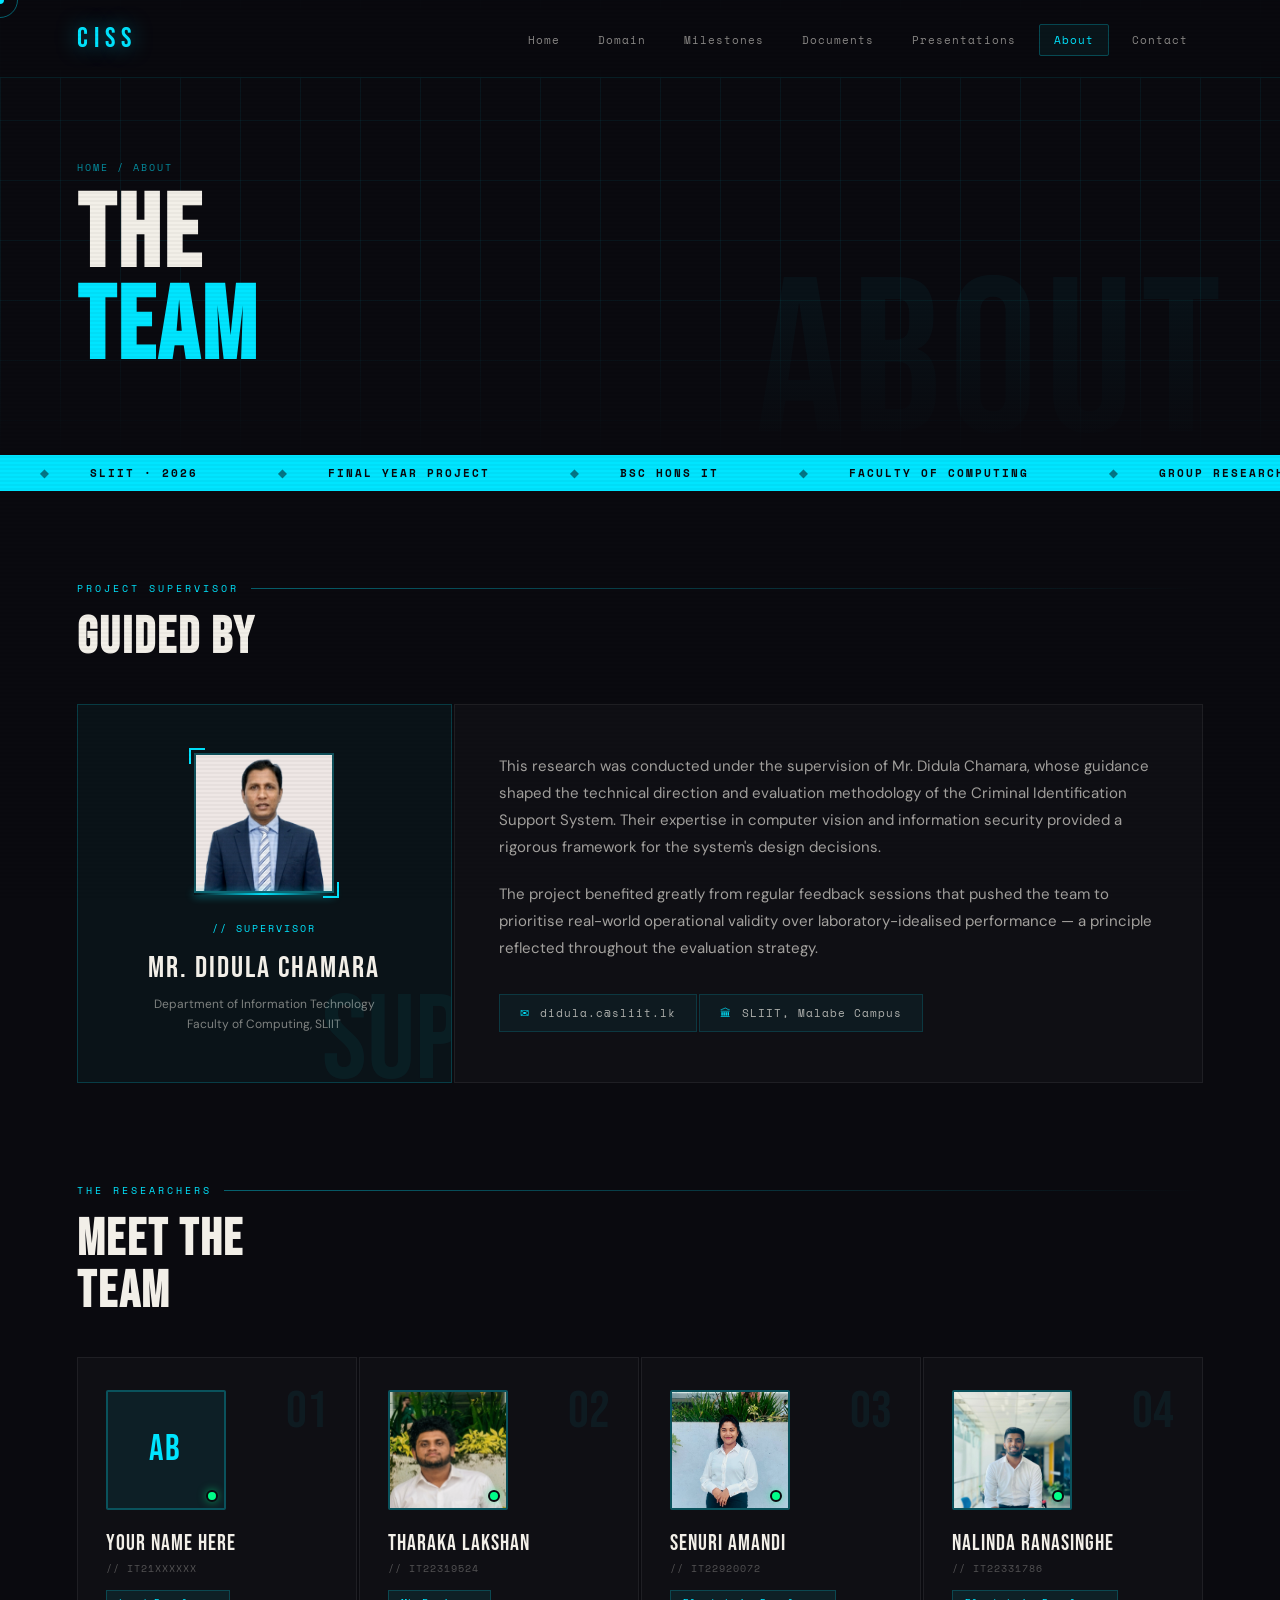
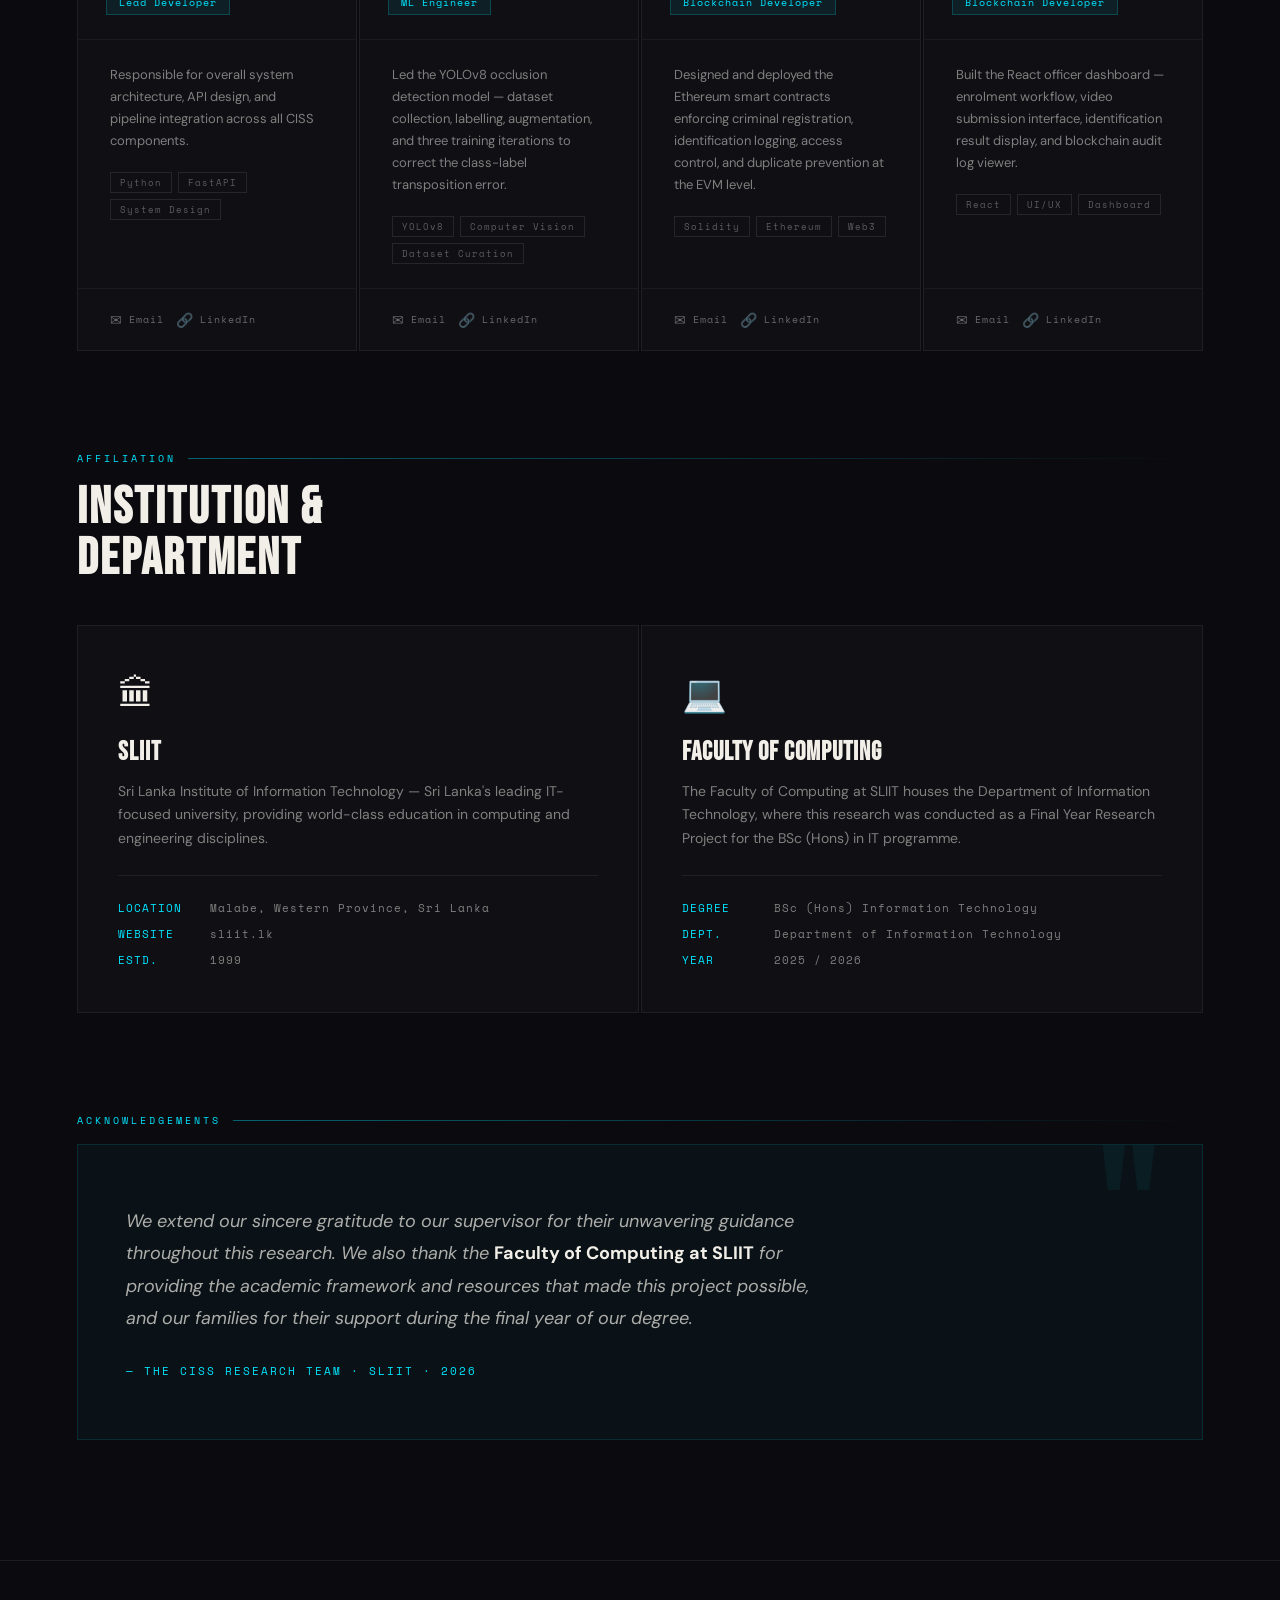
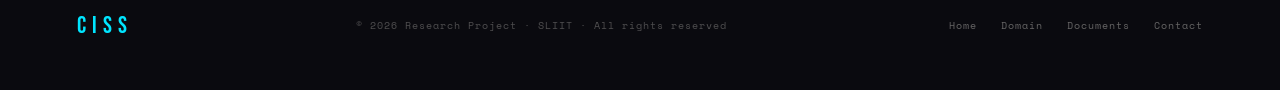
==== pages/about.html @ 186cdeec "commit01 Co-authored-by: Copilot <copilot@github.com>" ====
<!DOCTYPE html>
<html lang="en">
<head>
<meta charset="UTF-8">
<meta name="viewport" content="width=device-width, initial-scale=1.0">
<title>CISS — About</title>
<link href="https://fonts.googleapis.com/css2?family=Bebas+Neue&family=Space+Mono:ital,wght@0,400;0,700;1,400&family=DM+Sans:wght@300;400;500&display=swap" rel="stylesheet">
<style>
  :root {
    --ink: #0a0a0f;
    --paper: #f2efe8;
    --cyan: #00e5ff;
    --red: #ff2d55;
    --muted: rgba(242,239,232,0.5);
    --grid: rgba(0,229,255,0.06);
  }

  *, *::before, *::after { margin: 0; padding: 0; box-sizing: border-box; }
  html { scroll-behavior: smooth; }
  body { font-family: 'DM Sans', sans-serif; background: var(--ink); color: var(--paper); overflow-x: hidden; cursor: none; }

  /* ── CURSOR ── */
  .cursor { position: fixed; top: 0; left: 0; z-index: 9999; pointer-events: none; }
  .cursor-dot { width: 8px; height: 8px; background: var(--cyan); border-radius: 50%; transform: translate(-50%,-50%); }
  .cursor-ring { width: 36px; height: 36px; border: 1px solid rgba(0,229,255,0.4); border-radius: 50%; transform: translate(-50%,-50%); transition: width .2s, height .2s, border-color .2s; position: absolute; top: 0; left: 0; }
  body:has(a:hover) .cursor-ring, body:has(button:hover) .cursor-ring { width: 52px; height: 52px; border-color: var(--cyan); }

  body::before { content: ''; position: fixed; inset: 0; z-index: 9990; background: repeating-linear-gradient(0deg, transparent, transparent 2px, rgba(0,0,0,0.03) 2px, rgba(0,0,0,0.03) 4px); pointer-events: none; }

  /* ── NAV ── */
  nav {
    position: fixed; top: 0; left: 0; right: 0; z-index: 1000;
    display: flex; justify-content: space-between; align-items: center;
    padding: 22px 6%;
    background: rgba(10,10,15,0.85);
    backdrop-filter: blur(18px);
    border-bottom: 1px solid rgba(0,229,255,0.1);
  }
  .logo { font-family: 'Bebas Neue', sans-serif; font-size: 28px; letter-spacing: 6px; color: var(--cyan); text-shadow: 0 0 20px rgba(0,229,255,0.5); text-decoration: none; }
  nav ul { list-style: none; display: flex; gap: 8px; }
  nav ul li a { font-family: 'Space Mono', monospace; font-size: 11px; letter-spacing: 1px; color: rgba(242,239,232,0.55); text-decoration: none; padding: 7px 14px; border: 1px solid transparent; border-radius: 2px; transition: all .2s; }
  nav ul li a:hover, nav ul li a.active { color: var(--cyan); border-color: rgba(0,229,255,0.25); background: rgba(0,229,255,0.05); }

  /* ── PAGE HEADER ── */
  .page-header {
    min-height: 44vh; padding: 160px 6% 80px;
    position: relative; overflow: hidden; display: flex; align-items: flex-end;
  }
  .page-header::before {
    content: ''; position: absolute; inset: 0;
    background-image: linear-gradient(var(--grid) 1px, transparent 1px), linear-gradient(90deg, var(--grid) 1px, transparent 1px);
    background-size: 60px 60px; animation: gridShift 20s linear infinite;
  }
  @keyframes gridShift { 0% { background-position: 0 0; } 100% { background-position: 60px 60px; } }
  .page-header::after { content: ''; position: absolute; bottom: 0; left: 0; right: 0; height: 160px; background: linear-gradient(transparent, var(--ink)); }
  .header-ghost { position: absolute; font-family: 'Bebas Neue', sans-serif; font-size: clamp(100px, 18vw, 220px); color: rgba(0,229,255,0.04); letter-spacing: 8px; right: 4%; bottom: -20px; line-height: 1; user-select: none; z-index: 0; }
  .page-header-content { position: relative; z-index: 2; }
  .breadcrumb { font-family: 'Space Mono', monospace; font-size: 10px; letter-spacing: 2px; color: rgba(0,229,255,0.6); margin-bottom: 16px; }
  .breadcrumb a { color: inherit; text-decoration: none; }
  .breadcrumb a:hover { color: var(--cyan); }
  .page-header h1 { font-family: 'Bebas Neue', sans-serif; font-size: clamp(56px, 8vw, 110px); line-height: 0.9; letter-spacing: 3px; }
  .page-header h1 em { font-style: normal; color: var(--cyan); }

  /* ── TICKER ── */
  .ticker { background: var(--cyan); color: var(--ink); padding: 10px 0; overflow: hidden; }
  .ticker-inner { display: flex; animation: tickerScroll 30s linear infinite; white-space: nowrap; }
  .ticker-item { font-family: 'Space Mono', monospace; font-size: 11px; font-weight: 700; letter-spacing: 2px; padding: 0 40px; flex-shrink: 0; }
  .ticker-item::before { content: '◆'; margin-right: 40px; opacity: 0.5; }
  @keyframes tickerScroll { 0% { transform: translateX(0); } 100% { transform: translateX(-50%); } }

  /* ── SECTION UTILITIES ── */
  .main { padding: 90px 6% 120px; }
  .section-label { font-family: 'Space Mono', monospace; font-size: 10px; letter-spacing: 3px; color: var(--cyan); margin-bottom: 16px; display: flex; align-items: center; gap: 12px; }
  .section-label::after { content: ''; flex: 1; height: 1px; background: linear-gradient(90deg, rgba(0,229,255,0.4), transparent); }
  .section-title { font-family: 'Bebas Neue', sans-serif; font-size: clamp(36px, 4vw, 60px); letter-spacing: 2px; margin-bottom: 40px; line-height: 1; }

  /* ── SUPERVISOR ── */
  .supervisor-wrap {
    display: grid;
    grid-template-columns: 1fr 2fr;
    gap: 2px;
    margin-bottom: 100px;
  }

  .supervisor-badge {
    padding: 48px 40px;
    background: rgba(0,229,255,0.04);
    border: 1px solid rgba(0,229,255,0.2);
    display: flex; flex-direction: column; align-items: center; justify-content: center;
    position: relative; overflow: hidden; text-align: center;
  }
  .supervisor-badge::before {
    content: 'SUP';
    position: absolute; right: -10px; bottom: -20px;
    font-family: 'Bebas Neue', sans-serif;
    font-size: 120px; color: rgba(0,229,255,0.05);
    line-height: 1; pointer-events: none;
  }

  /* Photo frame */
  .sup-photo-wrap {
    position: relative; margin-bottom: 28px;
  }
  .sup-photo {
    width: 140px; height: 140px;
    object-fit: cover; object-position: top center;
    border: 2px solid rgba(0,229,255,0.3);
    display: block;
    filter: grayscale(20%) contrast(1.05);
    transition: filter .3s;
  }
  .supervisor-badge:hover .sup-photo { filter: grayscale(0%) contrast(1.1); }

  /* Corner brackets around photo */
  .sup-photo-wrap::before, .sup-photo-wrap::after {
    content: ''; position: absolute;
    width: 16px; height: 16px;
    border-color: var(--cyan); border-style: solid;
  }
  .sup-photo-wrap::before { top: -5px; left: -5px; border-width: 2px 0 0 2px; }
  .sup-photo-wrap::after  { bottom: -5px; right: -5px; border-width: 0 2px 2px 0; }

  /* Scan line on photo */
  .sup-photo-scan {
    position: absolute; left: 0; right: 0; height: 2px;
    background: linear-gradient(90deg, transparent, var(--cyan), transparent);
    box-shadow: 0 0 8px var(--cyan);
    animation: scanDown 3s ease-in-out infinite;
    pointer-events: none;
  }
  @keyframes scanDown { 0%{top:0;opacity:0} 10%{opacity:1} 90%{opacity:1} 100%{top:100%;opacity:0} }

  .sup-role {
    font-family: 'Space Mono', monospace; font-size: 10px;
    letter-spacing: 2px; color: var(--cyan); margin-bottom: 14px;
  }
  .sup-name {
    font-family: 'Bebas Neue', sans-serif; font-size: 30px;
    letter-spacing: 2px; margin-bottom: 8px;
  }
  .sup-dept {
    font-size: 12px; color: var(--muted); line-height: 1.7;
  }

  .supervisor-info {
    padding: 48px 44px;
    background: rgba(242,239,232,0.02);
    border: 1px solid rgba(242,239,232,0.07);
  }
  .supervisor-info p {
    font-size: 15px; line-height: 1.8;
    color: rgba(242,239,232,0.65);
    margin-bottom: 20px;
  }
  .sup-contact-row {
    display: flex; gap: 2px; margin-top: 32px; flex-wrap: wrap;
  }
  .sup-contact-chip {
    font-family: 'Space Mono', monospace; font-size: 11px;
    padding: 10px 20px;
    background: rgba(0,229,255,0.05);
    border: 1px solid rgba(0,229,255,0.15);
    color: rgba(242,239,232,0.7);
    letter-spacing: 1px;
    display: flex; align-items: center; gap: 10px;
    text-decoration: none;
    transition: all .2s;
  }
  .sup-contact-chip:hover { background: rgba(0,229,255,0.1); color: var(--cyan); border-color: rgba(0,229,255,0.3); }
  .sup-contact-chip span { color: var(--cyan); }

  /* ── TEAM GRID ── */
  .team-section { margin-bottom: 100px; }

  .team-grid {
    display: grid;
    grid-template-columns: repeat(4, 1fr);
    gap: 2px;
  }

  .member-card {
    border: 1px solid rgba(242,239,232,0.07);
    background: rgba(242,239,232,0.02);
    position: relative; overflow: hidden;
    transition: all .3s;
    display: flex; flex-direction: column;
  }
  .member-card:hover { border-color: rgba(0,229,255,0.25); background: rgba(0,229,255,0.03); }

  /* Accent top bar — different colour per card */
  .member-card::before {
    content: ''; position: absolute; top: 0; left: 0; right: 0; height: 3px;
    background: var(--cyan);
    transform: scaleX(0); transform-origin: left; transition: transform .35s;
  }
  .member-card:hover::before { transform: scaleX(1); }

  .member-card-top {
    padding: 32px 28px 24px;
    border-bottom: 1px solid rgba(242,239,232,0.05);
    position: relative;
  }

  .member-avatar {
    width: 120px; height: 120px;
    background: rgba(0,229,255,0.08);
    border: 2px solid rgba(0,229,255,0.25);
    display: grid; place-items: center;
    font-family: 'Bebas Neue', sans-serif;
    font-size: 36px; color: var(--cyan);
    letter-spacing: 2px;
    margin-bottom: 20px;
    position: relative; z-index: 1;
    overflow: hidden;
    border-radius: 2px;
  }

  .member-avatar img {
    width: 100%; height: 100%;
    object-fit: cover; object-position: top center;
    filter: grayscale(15%) contrast(1.05);
    transition: filter .35s, transform .35s;
    display: block;
  }
  .member-card:hover .member-avatar img {
    filter: grayscale(0%) contrast(1.1);
    transform: scale(1.05);
  }

  /* Scan line on hover */
  .member-avatar .avatar-scan {
    position: absolute; left: 0; right: 0; height: 2px;
    background: linear-gradient(90deg, transparent, var(--cyan), transparent);
    box-shadow: 0 0 8px var(--cyan);
    animation: scanDown 3s ease-in-out infinite;
    z-index: 2; pointer-events: none;
    opacity: 0; transition: opacity .3s;
  }
  .member-card:hover .member-avatar .avatar-scan { opacity: 1; }
  @keyframes scanDown { 0%{top:0;opacity:0} 10%{opacity:1} 90%{opacity:1} 100%{top:100%;opacity:0} }

  /* Online indicator */
  .member-avatar::after {
    content: ''; position: absolute; bottom: 6px; right: 6px;
    width: 12px; height: 12px;
    background: #00ff88; border-radius: 50%;
    border: 2px solid var(--ink);
    animation: statusBlink 2.5s ease-in-out infinite;
    z-index: 3;
    box-shadow: 0 0 8px rgba(0,255,136,0.5);
  }
  @keyframes statusBlink { 0%,100%{opacity:1} 50%{opacity:.3} }

  .member-num {
    position: absolute; top: 28px; right: 24px;
    font-family: 'Bebas Neue', sans-serif; font-size: 52px;
    color: rgba(0,229,255,0.06); line-height: 1; pointer-events: none;
  }

  /* Alias for new structure — same as card-top direct children */
  .member-card-info { margin-top: 0; }

  .member-num {
    position: absolute; top: 28px; right: 28px;
    font-family: 'Bebas Neue', sans-serif; font-size: 52px;
    color: rgba(0,229,255,0.06); line-height: 1; pointer-events: none;
  }

  .member-name { font-family: 'Bebas Neue', sans-serif; font-size: 22px; letter-spacing: 1px; margin-bottom: 4px; }
  .member-id { font-family: 'Space Mono', monospace; font-size: 10px; color: rgba(242,239,232,0.3); margin-bottom: 14px; letter-spacing: 1px; }
  .member-role {
    display: inline-block;
    font-family: 'Space Mono', monospace; font-size: 10px;
    padding: 4px 12px; letter-spacing: 1px;
    background: rgba(0,229,255,0.08); color: var(--cyan);
    border: 1px solid rgba(0,229,255,0.2);
  }

  .member-card-body { padding: 24px 32px; flex: 1; }
  .member-card-body p { font-size: 13px; line-height: 1.7; color: rgba(242,239,232,0.5); margin-bottom: 20px; }

  .member-tags { display: flex; flex-wrap: wrap; gap: 6px; }
  .tag {
    font-family: 'Space Mono', monospace; font-size: 9px;
    padding: 3px 9px; letter-spacing: 1px;
    border: 1px solid rgba(242,239,232,0.1);
    color: rgba(242,239,232,0.35);
  }

  .member-card-foot {
    padding: 20px 32px;
    border-top: 1px solid rgba(242,239,232,0.05);
    display: flex; gap: 12px;
  }
  .member-link {
    font-family: 'Space Mono', monospace; font-size: 10px;
    color: rgba(242,239,232,0.4); text-decoration: none;
    letter-spacing: 1px; transition: color .2s;
    display: flex; align-items: center; gap: 6px;
  }
  .member-link:hover { color: var(--cyan); }
  .member-link span { font-size: 14px; }

  /* ── INSTITUTION ── */
  .institution-section { margin-bottom: 100px; }

  .inst-grid {
    display: grid;
    grid-template-columns: 1fr 1fr;
    gap: 2px;
  }

  .inst-card {
    padding: 44px 40px;
    background: rgba(242,239,232,0.02);
    border: 1px solid rgba(242,239,232,0.07);
    position: relative; overflow: hidden;
    transition: all .3s;
  }
  .inst-card:hover { background: rgba(0,229,255,0.03); border-color: rgba(0,229,255,0.2); }

  .inst-icon { font-size: 36px; margin-bottom: 20px; }
  .inst-card h3 {
    font-family: 'Bebas Neue', sans-serif; font-size: 26px;
    letter-spacing: 1px; margin-bottom: 12px;
  }
  .inst-card p { font-size: 14px; line-height: 1.7; color: var(--muted); }
  .inst-detail {
    margin-top: 24px; padding-top: 24px;
    border-top: 1px solid rgba(242,239,232,0.07);
    display: flex; flex-direction: column; gap: 10px;
  }
  .inst-row {
    display: flex; gap: 12px; align-items: flex-start;
    font-family: 'Space Mono', monospace; font-size: 11px;
    color: rgba(242,239,232,0.5); letter-spacing: 1px;
  }
  .inst-row-label { color: var(--cyan); min-width: 80px; }

  /* ── ACKNOWLEDGEMENTS ── */
  .ack-section {
    padding: 60px 48px;
    background: rgba(0,229,255,0.03);
    border: 1px solid rgba(0,229,255,0.12);
    position: relative; overflow: hidden;
    margin-bottom: 0;
  }
  .ack-section::before {
    content: '"';
    position: absolute; right: 40px; top: -20px;
    font-family: 'Bebas Neue', sans-serif; font-size: 200px;
    color: rgba(0,229,255,0.05); line-height: 1;
    pointer-events: none;
  }
  .ack-section blockquote {
    font-size: 18px; line-height: 1.8;
    color: rgba(242,239,232,0.7);
    font-style: italic; max-width: 700px;
    margin-bottom: 28px;
  }
  .ack-section blockquote strong { color: var(--paper); font-style: normal; }
  .ack-sig {
    font-family: 'Space Mono', monospace; font-size: 11px;
    color: var(--cyan); letter-spacing: 2px;
  }

  /* ── FOOTER ── */
  footer { padding: 50px 6%; border-top: 1px solid rgba(242,239,232,0.08); display: flex; justify-content: space-between; align-items: center; gap: 20px; flex-wrap: wrap; }
  .footer-logo { font-family: 'Bebas Neue', sans-serif; font-size: 24px; letter-spacing: 6px; color: var(--cyan); }
  .footer-text { font-family: 'Space Mono', monospace; font-size: 10px; color: rgba(242,239,232,0.3); letter-spacing: 1px; }
  .footer-links { display: flex; gap: 24px; }
  .footer-links a { font-family: 'Space Mono', monospace; font-size: 10px; letter-spacing: 1px; color: rgba(242,239,232,0.4); text-decoration: none; transition: color .2s; }
  .footer-links a:hover { color: var(--cyan); }

  /* ── REVEAL ── */
  .reveal { opacity: 0; transform: translateY(28px); transition: opacity .7s ease, transform .7s ease; }
  .reveal.in-view { opacity: 1; transform: translateY(0); }

  /* ── RESPONSIVE ── */
  @media (max-width: 1000px) {
    .team-grid { grid-template-columns: repeat(2, 1fr); }
  }
  @media (max-width: 768px) {
    .supervisor-wrap { grid-template-columns: 1fr; }
    .inst-grid { grid-template-columns: 1fr; }
    .team-grid { grid-template-columns: 1fr; }
    nav ul { display: none; }
  }
</style>
</head>
<body>

<div class="cursor">
  <div class="cursor-ring"></div>
  <div class="cursor-dot"></div>
</div>

<!-- Nav -->
<nav>
  <a href="../index.html" class="logo">CISS</a>
  <ul>
    <li><a href="../index.html">Home</a></li>
    <li><a href="domain.html">Domain</a></li>
    <li><a href="milestones.html">Milestones</a></li>
    <li><a href="documents.html">Documents</a></li>
    <li><a href="presentations.html">Presentations</a></li>
    <li><a href="about.html" class="active">About</a></li>
    <li><a href="contact.html">Contact</a></li>
  </ul>
</nav>

<!-- Page Header -->
<div class="page-header">
  <div class="header-ghost">ABOUT</div>
  <div class="page-header-content">
    <div class="breadcrumb"><a href="../index.html">HOME</a> / ABOUT</div>
    <h1>THE<br><em>TEAM</em></h1>
  </div>
</div>

<!-- Ticker -->
<div class="ticker">
  <div class="ticker-inner">
    <span class="ticker-item">SLIIT · 2026</span>
    <span class="ticker-item">FINAL YEAR PROJECT</span>
    <span class="ticker-item">BSC HONS IT</span>
    <span class="ticker-item">FACULTY OF COMPUTING</span>
    <span class="ticker-item">GROUP RESEARCH</span>
    <span class="ticker-item">SLIIT · 2026</span>
    <span class="ticker-item">FINAL YEAR PROJECT</span>
    <span class="ticker-item">BSC HONS IT</span>
    <span class="ticker-item">FACULTY OF COMPUTING</span>
    <span class="ticker-item">GROUP RESEARCH</span>
  </div>
</div>

<main class="main">

  <!-- Supervisor -->
  <section style="margin-bottom:100px">
    <div class="section-label reveal">PROJECT SUPERVISOR</div>
    <h2 class="section-title reveal">GUIDED BY</h2>
    <div class="supervisor-wrap">
      <div class="supervisor-badge reveal">
        <div class="sup-photo-wrap">
          <img class="sup-photo" src="../assets/Images//supervisor.jpeg" alt="Supervisor Photo">
          <div class="sup-photo-scan"></div>
        </div>
        <div class="sup-role">// SUPERVISOR</div>
        <div class="sup-name">Mr. Didula Chamara</div>
        <div class="sup-dept">Department of Information Technology<br>Faculty of Computing, SLIIT</div>
      </div>
      <div class="supervisor-info reveal" style="transition-delay:.1s">
        <p>
          This research was conducted under the supervision of Mr. Didula Chamara, whose guidance shaped the technical direction and evaluation methodology of the Criminal Identification Support System. Their expertise in computer vision and information security provided a rigorous framework for the system's design decisions.
        </p>
        <p>
          The project benefited greatly from regular feedback sessions that pushed the team to prioritise real-world operational validity over laboratory-idealised performance — a principle reflected throughout the evaluation strategy.
        </p>
        <div class="sup-contact-row">
          <a class="sup-contact-chip" href="mailto:didula.c@sliit.lk">
            <span>✉</span> didula.c@sliit.lk
          </a>
          <div class="sup-contact-chip">
            <span>🏛</span> SLIIT, Malabe Campus
          </div>
        </div>
      </div>
    </div>
  </section>

  <!-- Team -->
  <section class="team-section">
    <div class="section-label reveal">THE RESEARCHERS</div>
    <h2 class="section-title reveal">MEET THE<br>TEAM</h2>

    <div class="team-grid">

      <!-- Member 1 -->
      <div class="member-card reveal">
        <div class="member-card-top">
          <div class="member-num">01</div>
          <div class="member-avatar">AB<div class="avatar-scan"></div></div>
          <div class="member-name">Your Name Here</div>
          <div class="member-id">// IT21XXXXXX</div>
          <div class="member-role">Lead Developer</div>
        </div>
        <div class="member-card-body">
          <p>Responsible for overall system architecture, API design, and pipeline integration across all CISS components.</p>
          <div class="member-tags">
            <span class="tag">Python</span>
            <span class="tag">FastAPI</span>
            <span class="tag">System Design</span>
          </div>
        </div>
        <div class="member-card-foot">
          <a class="member-link" href="mailto:member1@sliit.lk"><span>✉</span> Email</a>
          <a class="member-link" href="#"><span>🔗</span> LinkedIn</a>
        </div>
      </div>

      <!-- Member 2 -->
      <div class="member-card reveal" style="transition-delay:.1s">
        <div class="member-card-top">
          <div class="member-num">02</div>
          <div class="member-avatar"><img src="../assets//Images/member2.png" alt="Member 2"><div class="avatar-scan"></div></div>
          <div class="member-name">Tharaka Lakshan</div>
          <div class="member-id">// IT22319524</div>
          <div class="member-role">ML Engineer</div>
        </div>
        <div class="member-card-body">
          <p>Led the YOLOv8 occlusion detection model — dataset collection, labelling, augmentation, and three training iterations to correct the class-label transposition error.</p>
          <div class="member-tags">
            <span class="tag">YOLOv8</span>
            <span class="tag">Computer Vision</span>
            <span class="tag">Dataset Curation</span>
          </div>
        </div>
        <div class="member-card-foot">
          <a class="member-link" href="mailto:it22319524@sliit.lk"><span>✉</span> Email</a>
          <a class="member-link" href="#"><span>🔗</span> LinkedIn</a>
        </div>
      </div>

      <!-- Member 3 -->
      <div class="member-card reveal" style="transition-delay:.2s">
        <div class="member-card-top">
          <div class="member-num">03</div>
          <div class="member-avatar"><img src="../assets//Images/member3.jpeg" alt="Member 3"><div class="avatar-scan"></div></div>
          <div class="member-name">Senuri Amandi</div>
          <div class="member-id">// IT22920072</div>
          <div class="member-role">Blockchain Developer</div>
        </div>
        <div class="member-card-body">
          <p>Designed and deployed the Ethereum smart contracts enforcing criminal registration, identification logging, access control, and duplicate prevention at the EVM level.</p>
          <div class="member-tags">
            <span class="tag">Solidity</span>
            <span class="tag">Ethereum</span>
            <span class="tag">Web3</span>
          </div>
        </div>
        <div class="member-card-foot">
          <a class="member-link" href="mailto:it22920072@sliit.lk"><span>✉</span> Email</a>
          <a class="member-link" href="#"><span>🔗</span> LinkedIn</a>
        </div>
      </div>

      <!-- Member 4 -->
      <div class="member-card reveal" style="transition-delay:.3s">
        <div class="member-card-top">
          <div class="member-num">04</div>
          <div class="member-avatar"><img src="../assets//Images/member4.jpeg" alt="Member 4"><div class="avatar-scan"></div></div>
          <div class="member-name">Nalinda Ranasinghe</div>
          <div class="member-id">// IT22331786</div>
          <div class="member-role">Blockchain Developer</div>
        </div>
        <div class="member-card-body">
          <p>Built the React officer dashboard — enrolment workflow, video submission interface, identification result display, and blockchain audit log viewer.</p>
          <div class="member-tags">
            <span class="tag">React</span>
            <span class="tag">UI/UX</span>
            <span class="tag">Dashboard</span>
          </div>
        </div>
        <div class="member-card-foot">
          <a class="member-link" href="mailto:it22331786@sliit.lk"><span>✉</span> Email</a>
          <a class="member-link" href="#"><span>🔗</span> LinkedIn</a>
        </div>
      </div>

    </div>
  </section>

  <!-- Institution -->
  <section class="institution-section">
    <div class="section-label reveal">AFFILIATION</div>
    <h2 class="section-title reveal">INSTITUTION &<br>DEPARTMENT</h2>
    <div class="inst-grid">
      <div class="inst-card reveal">
        <div class="inst-icon">🏛</div>
        <h3>SLIIT</h3>
        <p>Sri Lanka Institute of Information Technology — Sri Lanka's leading IT-focused university, providing world-class education in computing and engineering disciplines.</p>
        <div class="inst-detail">
          <div class="inst-row"><span class="inst-row-label">LOCATION</span> Malabe, Western Province, Sri Lanka</div>
          <div class="inst-row"><span class="inst-row-label">WEBSITE</span> sliit.lk</div>
          <div class="inst-row"><span class="inst-row-label">ESTD.</span> 1999</div>
        </div>
      </div>
      <div class="inst-card reveal" style="transition-delay:.1s">
        <div class="inst-icon">💻</div>
        <h3>Faculty of Computing</h3>
        <p>The Faculty of Computing at SLIIT houses the Department of Information Technology, where this research was conducted as a Final Year Research Project for the BSc (Hons) in IT programme.</p>
        <div class="inst-detail">
          <div class="inst-row"><span class="inst-row-label">DEGREE</span> BSc (Hons) Information Technology</div>
          <div class="inst-row"><span class="inst-row-label">DEPT.</span> Department of Information Technology</div>
          <div class="inst-row"><span class="inst-row-label">YEAR</span> 2025 / 2026</div>
        </div>
      </div>
    </div>
  </section>

  <!-- Acknowledgements -->
  <section>
    <div class="section-label reveal">ACKNOWLEDGEMENTS</div>
    <div class="ack-section reveal">
      <blockquote>
        We extend our sincere gratitude to our supervisor for their unwavering guidance throughout this research. We also thank the <strong>Faculty of Computing at SLIIT</strong> for providing the academic framework and resources that made this project possible, and our families for their support during the final year of our degree.
      </blockquote>
      <div class="ack-sig">— THE CISS RESEARCH TEAM · SLIIT · 2026</div>
    </div>
  </section>

</main>

<!-- Footer -->
<footer>
  <div class="footer-logo">CISS</div>
  <div class="footer-text">© 2026 Research Project · SLIIT · All rights reserved</div>
  <div class="footer-links">
    <a href="../index.html">Home</a>
    <a href="domain.html">Domain</a>
    <a href="documents.html">Documents</a>
    <a href="contact.html">Contact</a>
  </div>
</footer>

<script>
  const dot = document.querySelector('.cursor-dot');
  const ring = document.querySelector('.cursor-ring');
  let mouseX = 0, mouseY = 0, ringX = 0, ringY = 0;
  document.addEventListener('mousemove', e => {
    mouseX = e.clientX; mouseY = e.clientY;
    dot.style.left = mouseX + 'px'; dot.style.top = mouseY + 'px';
  });
  (function animateRing() {
    ringX += (mouseX - ringX) * 0.12;
    ringY += (mouseY - ringY) * 0.12;
    ring.style.left = ringX + 'px'; ring.style.top = ringY + 'px';
    requestAnimationFrame(animateRing);
  })();

  const observer = new IntersectionObserver(entries => {
    entries.forEach(e => { if (e.isIntersecting) { e.target.classList.add('in-view'); observer.unobserve(e.target); } });
  }, { threshold: 0.1 });
  document.querySelectorAll('.reveal').forEach(el => observer.observe(el));
</script>
</body>
</html>
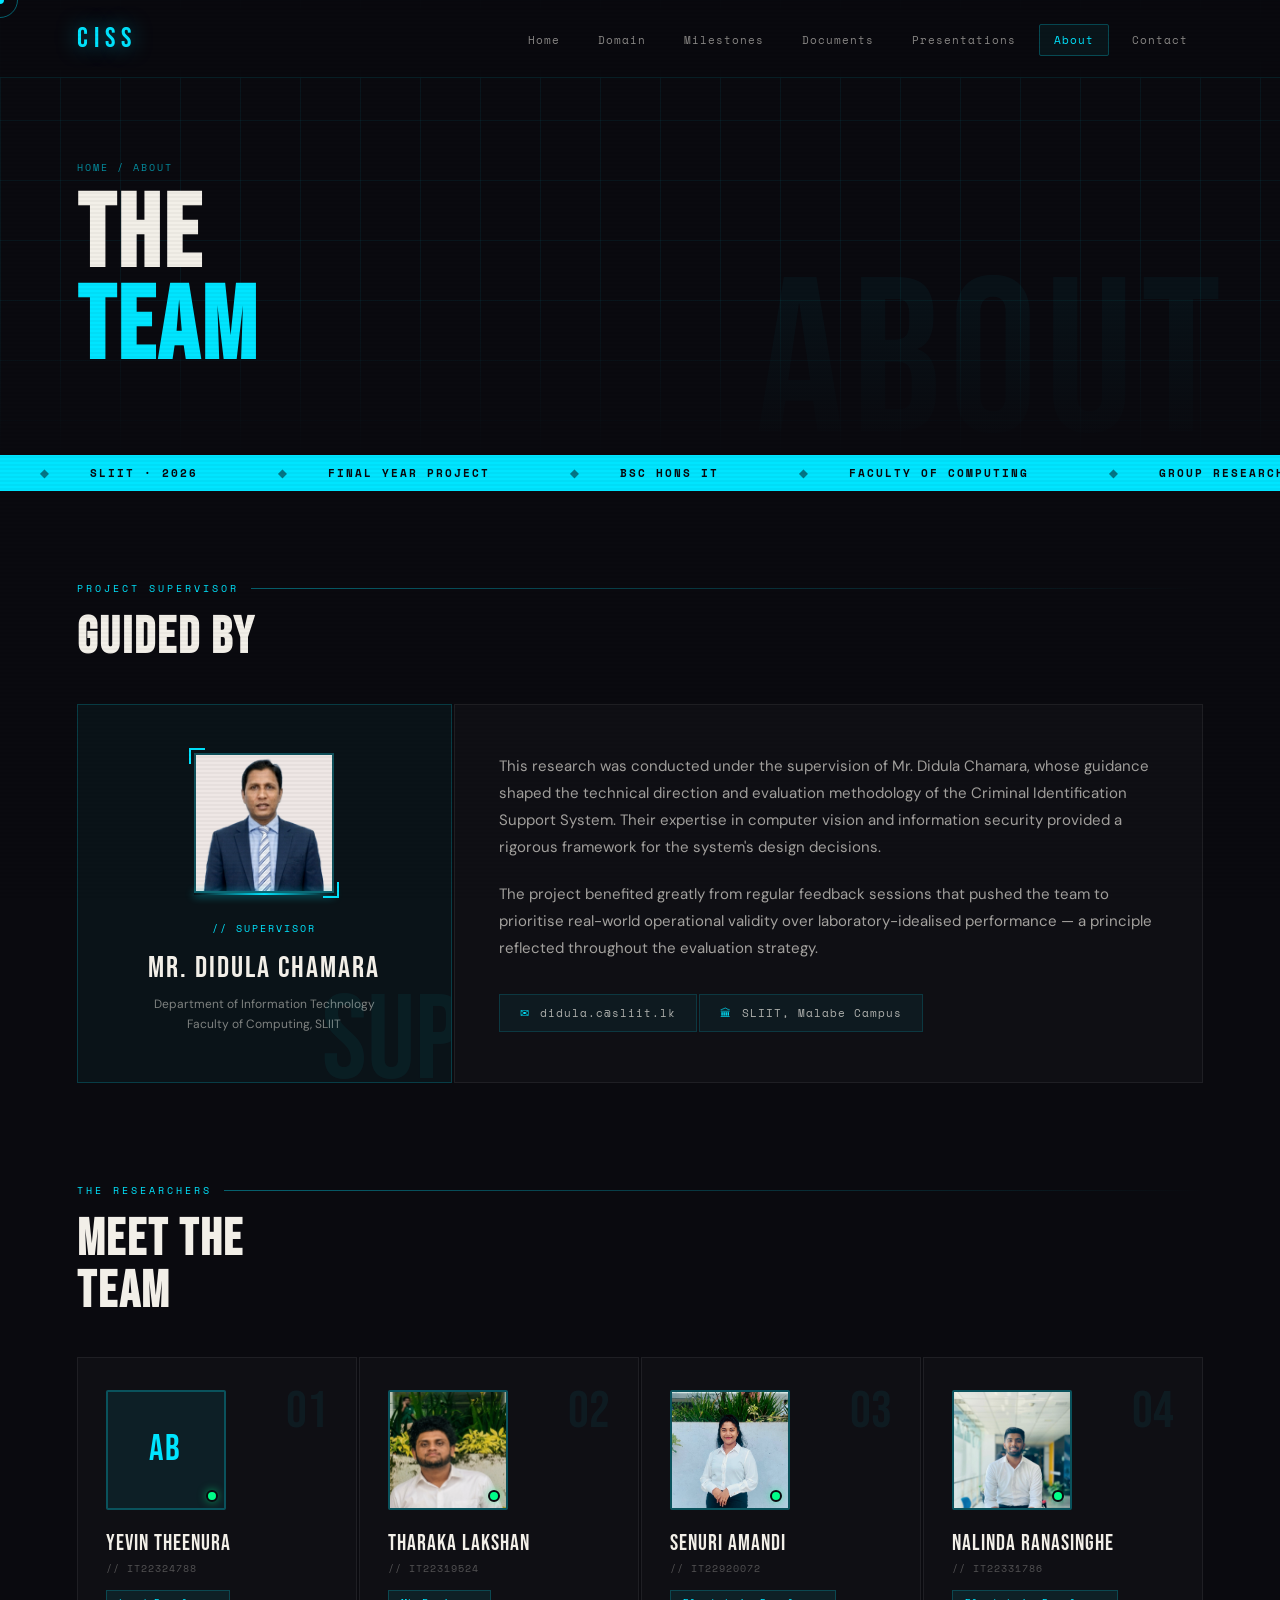
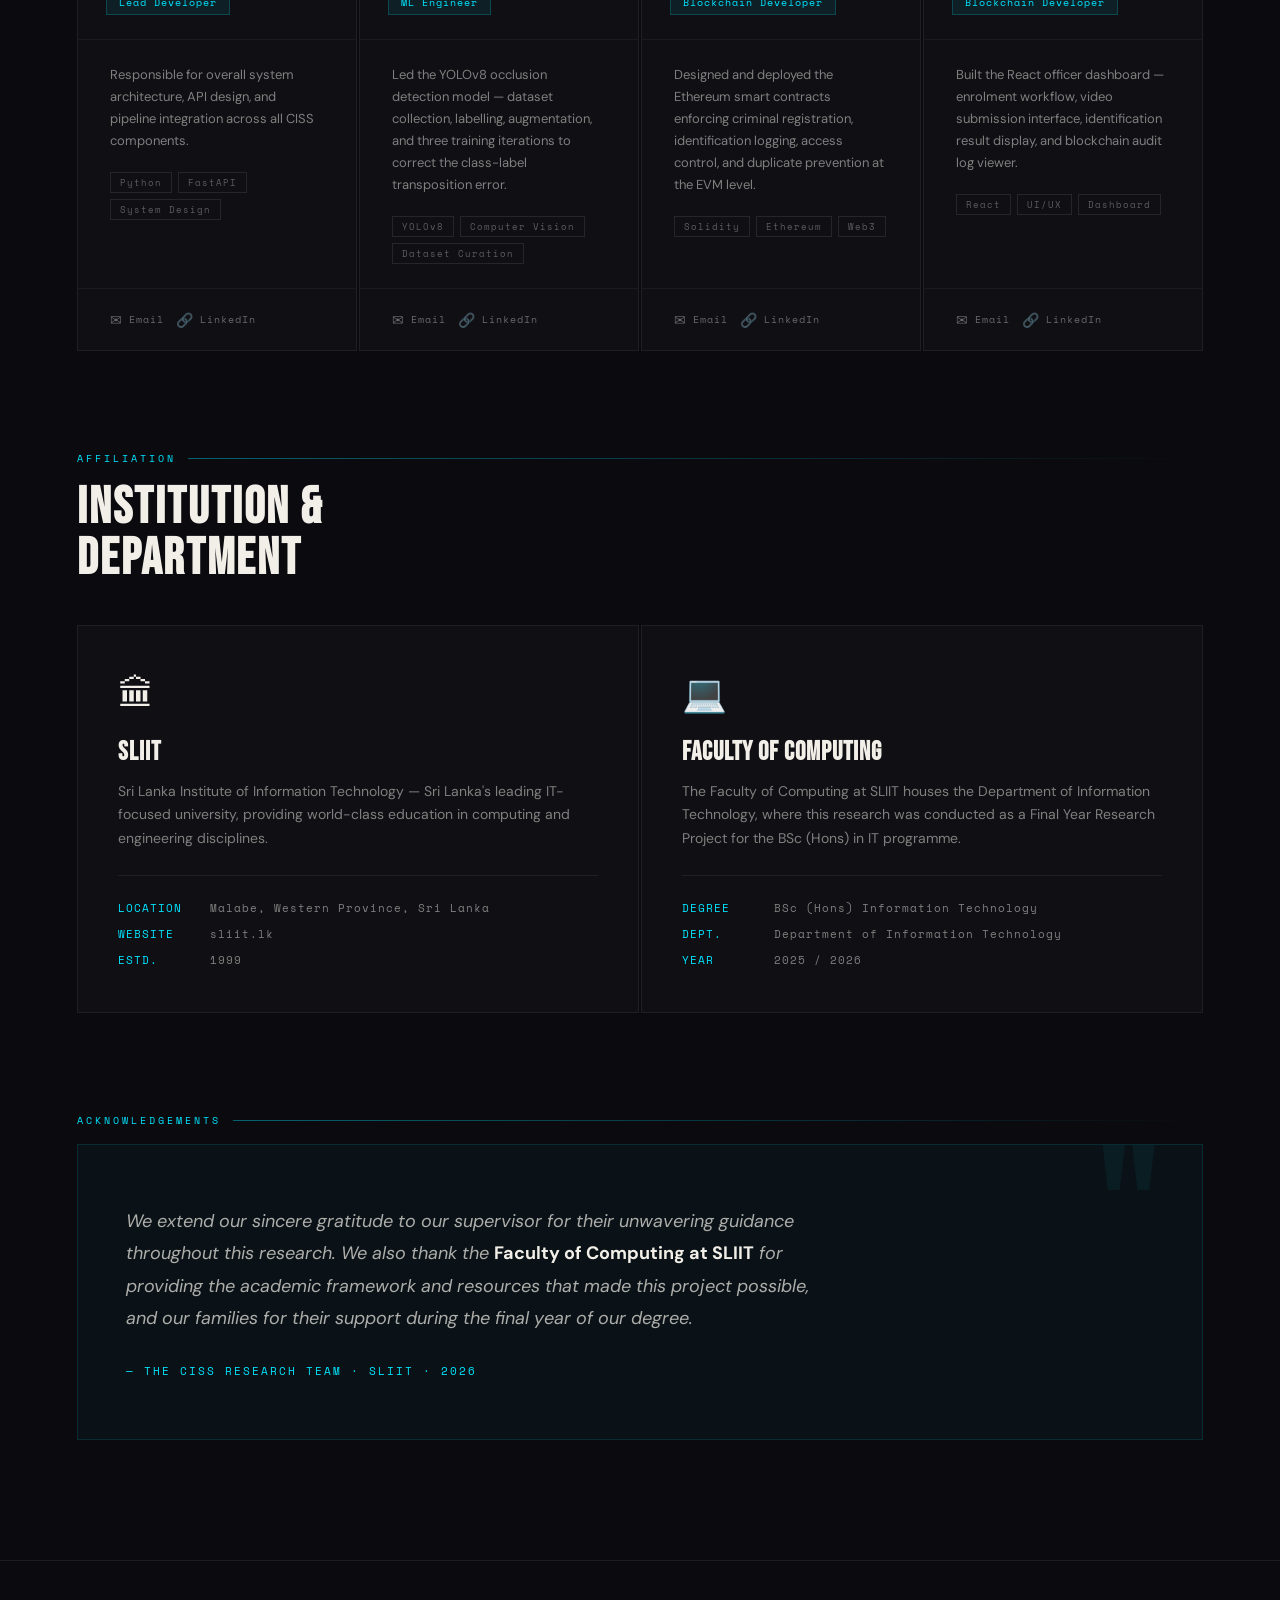
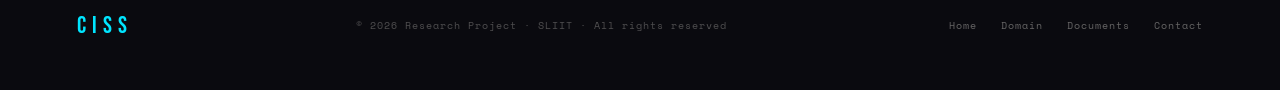
==== commit 687a9e24: "commit2 Co-authored-by: Copilot <copilot@github.com>" ====
--- a/pages/about.html
+++ b/pages/about.html
@@ -481,8 +481,8 @@
         <div class="member-card-top">
           <div class="member-num">01</div>
           <div class="member-avatar">AB<div class="avatar-scan"></div></div>
-          <div class="member-name">Your Name Here</div>
-          <div class="member-id">// IT21XXXXXX</div>
+          <div class="member-name">Yevin Theenura</div>
+          <div class="member-id">// IT22324788</div>
           <div class="member-role">Lead Developer</div>
         </div>
         <div class="member-card-body">
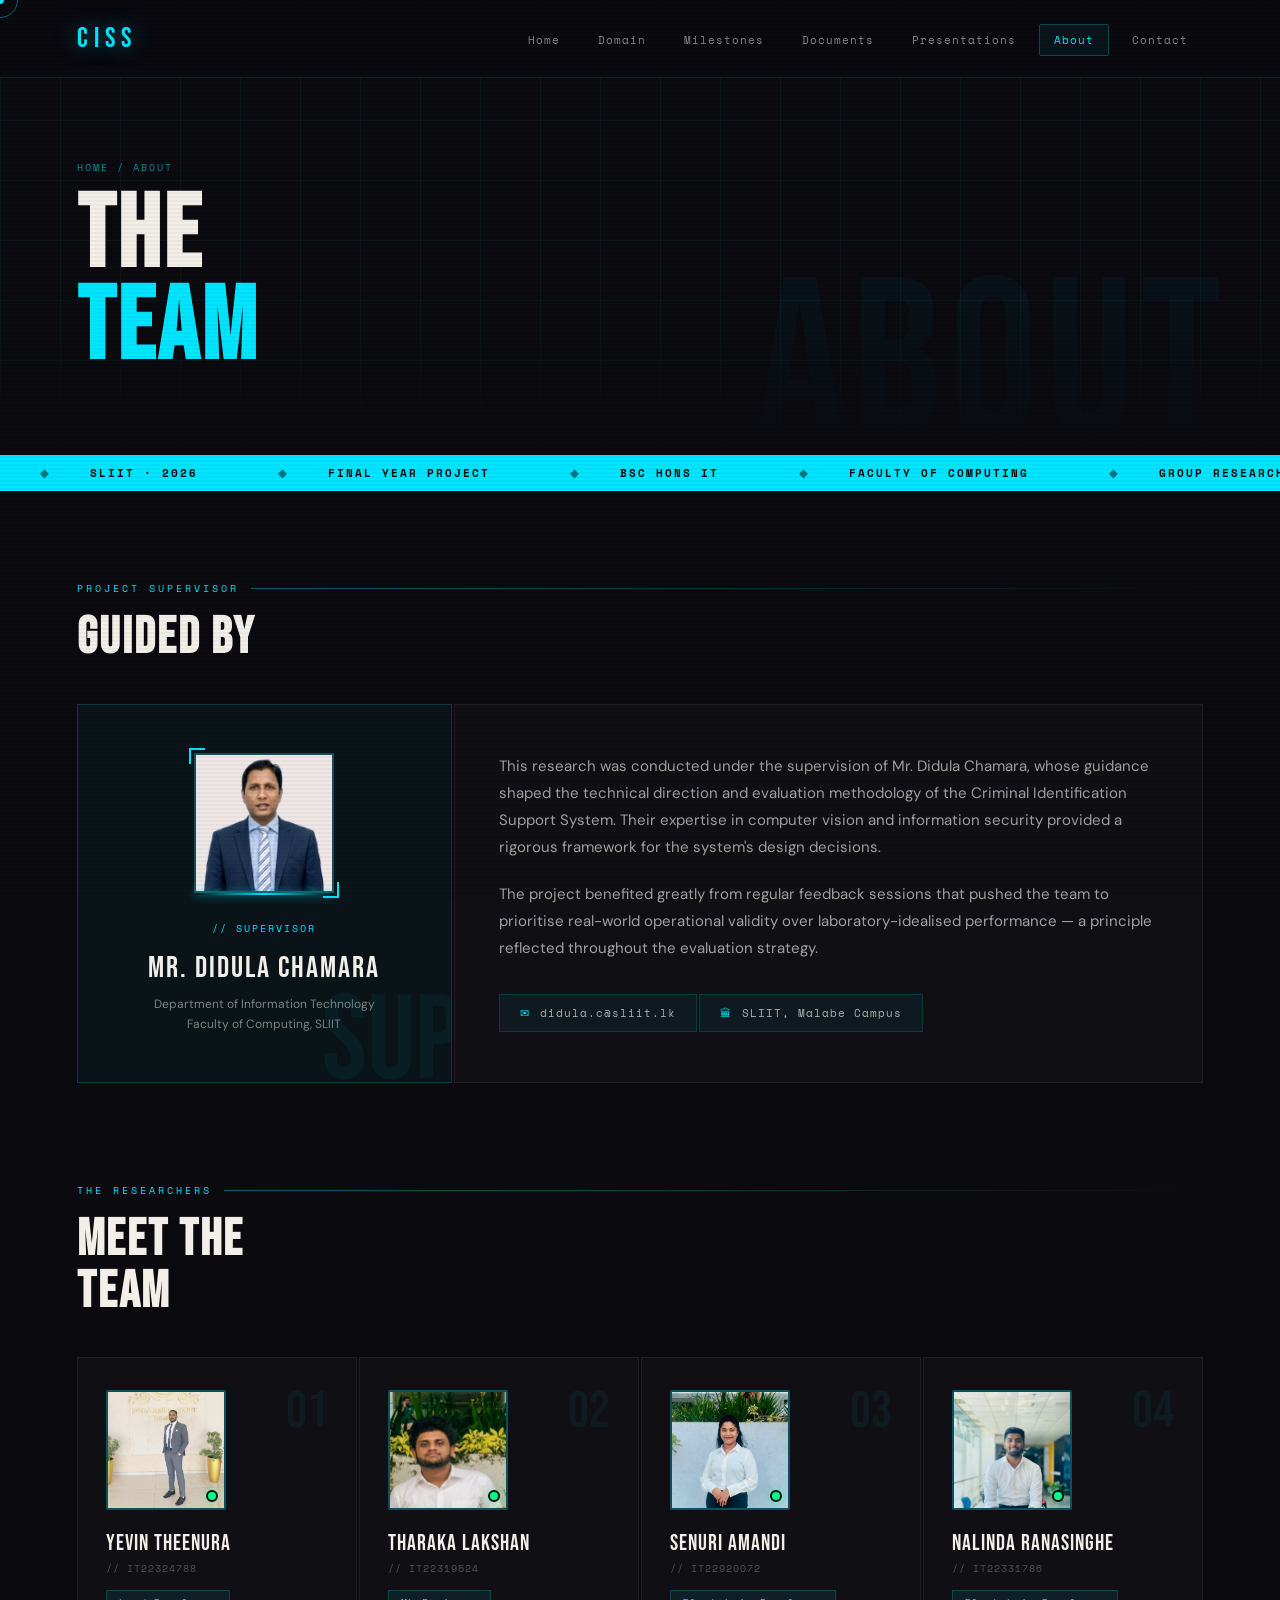
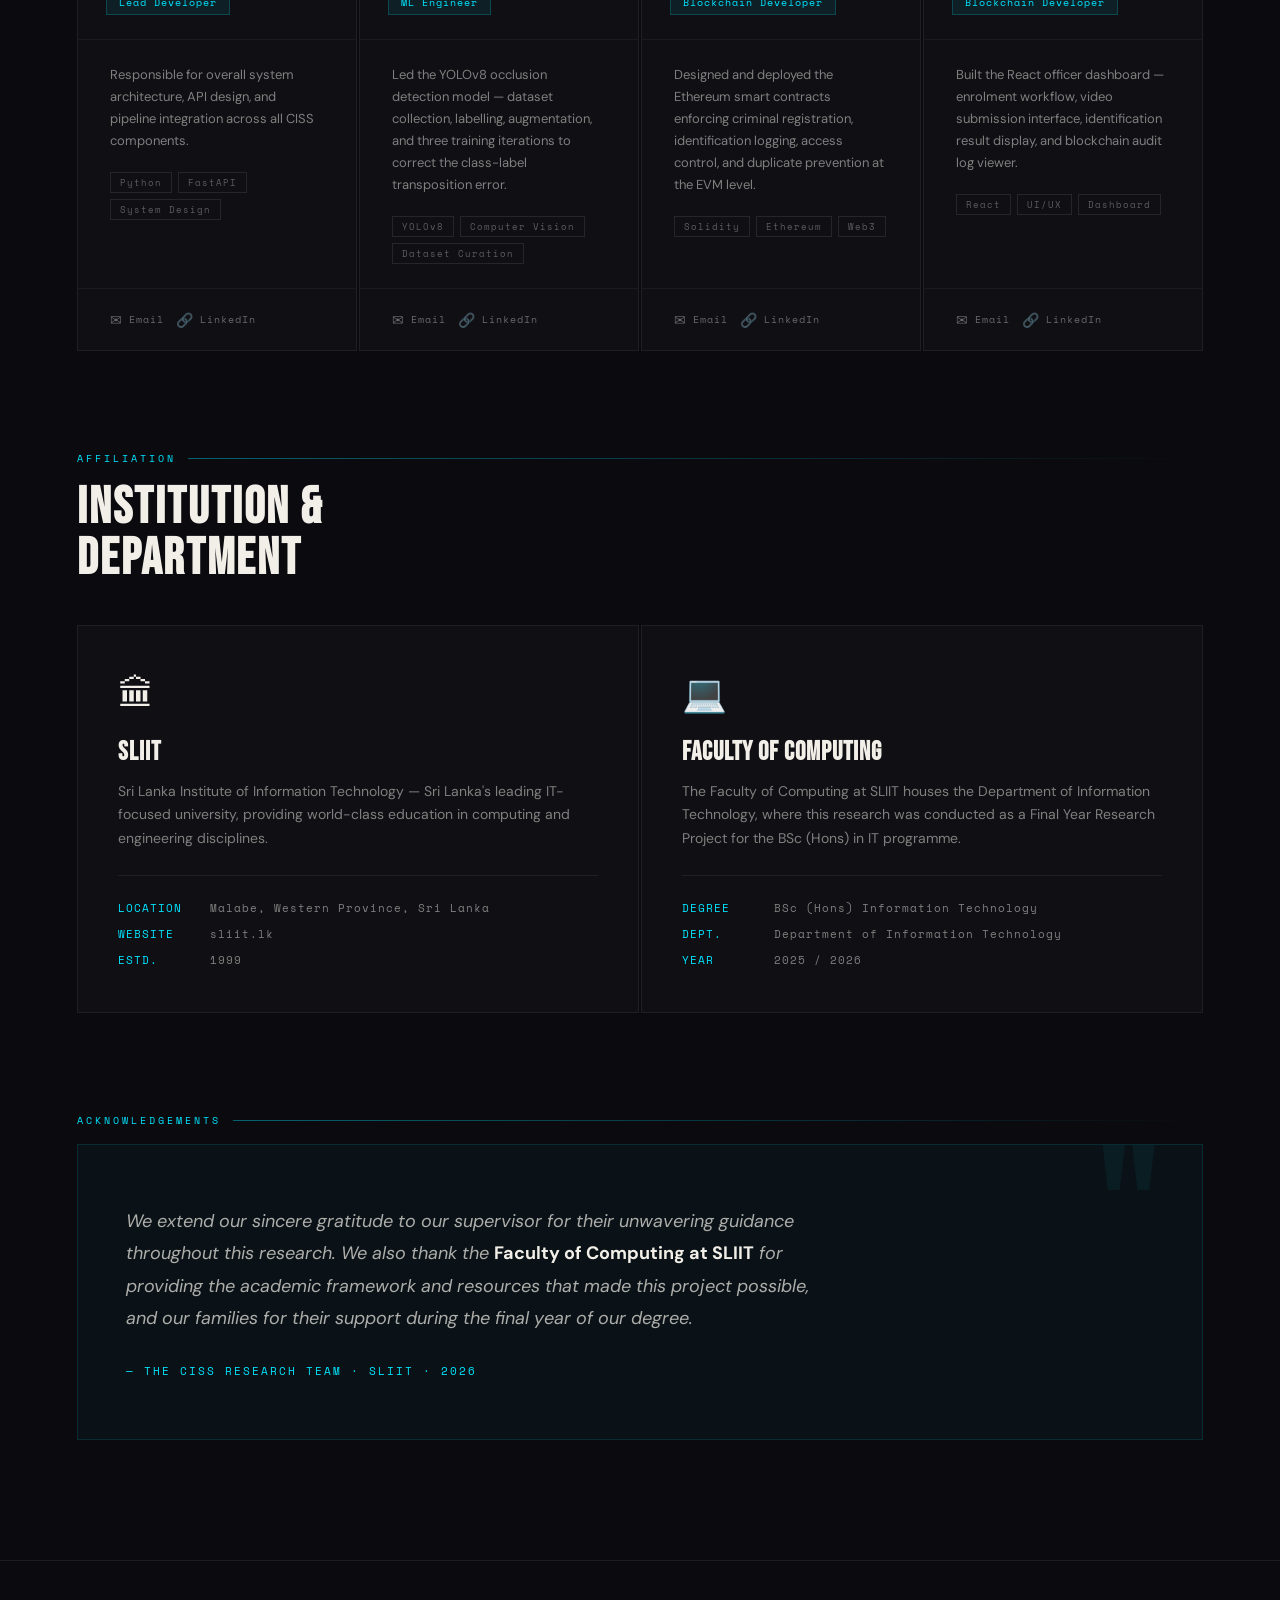
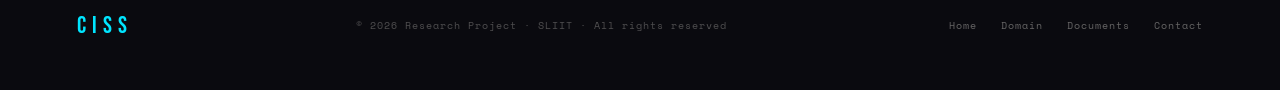
==== commit fc633f97: "rr" ====
--- a/pages/about.html
+++ b/pages/about.html
@@ -480,7 +480,7 @@
       <div class="member-card reveal">
         <div class="member-card-top">
           <div class="member-num">01</div>
-          <div class="member-avatar">AB<div class="avatar-scan"></div></div>
+          <div class="member-avatar"><img src="../assets//Images/memeber01.jpeg" alt="Member 2"><div class="avatar-scan"></div></div>
           <div class="member-name">Yevin Theenura</div>
           <div class="member-id">// IT22324788</div>
           <div class="member-role">Lead Developer</div>
